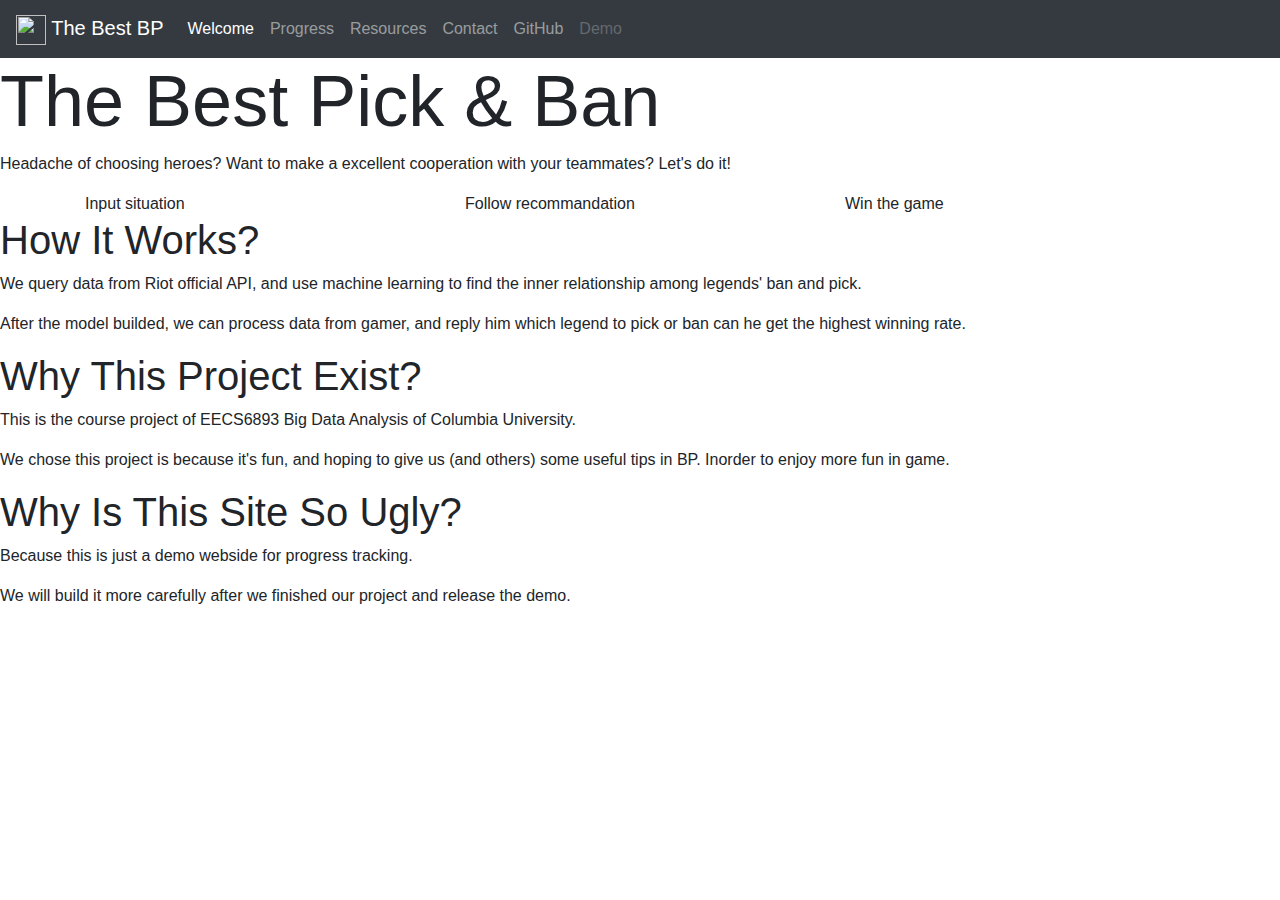
==== website/index.html @ 51c4eca4 "2019112501y" ====
<!DOCTYPE html>
<html lang="en">
<head>
    <meta charset="UTF-8">
    <meta name="viewport" content="width=device-width, initial-scale=1.0, shrink-to-fit=no">
    <meta http-equiv="X-UA-Compatible" content="ie=edge">
    <title>Best PB in LOL</title>
    <link rel="stylesheet"
        href="https://stackpath.bootstrapcdn.com/bootstrap/4.3.1/css/bootstrap.min.css"
        integrity="sha384-ggOyR0iXCbMQv3Xipma34MD+dH/1fQ784/j6cY/iJTQUOhcWr7x9JvoRxT2MZw1T"
        crossorigin="anonymous">
    <link rel="icon" type="image/png" href="img/square.png">
    <link rel="stylesheet" href="index.css">
    <script src="https://kit.fontawesome.com/d0b7ea6fca.js" crossorigin="anonymous"></script>
</head>
<body>
    <nav class="navbar navbar-expand-lg navbar-dark bg-dark">
        <a class="navbar-brand" href="index.html">
            <img src="img/square.png" width="30" height="30" alt="">
            The Best BP
        </a>
        <button class="navbar-toggler" type="button" data-toggle="collapse" data-target="#navbarNav"
            aria-controls="navbarNav" aria-expanded="false" aria-label="Toggle navigation">
            <span class="navbar-toggler-icon"></span>
        </button>
        <div class="collapse navbar-collapse" id="navbarNav">
            <ul class="navbar-nav">
                <li class="nav-item active">
                    <a class="nav-link" href="index.html">Welcome</a>
                </li>
                <li class="nav-item">
                    <a class="nav-link" href="progress.html">Progress</a>
                </li>
                <li class="nav-item">
                    <a class="nav-link" href="resources.html">Resources</a>
                </li>
                <li class="nav-item">
                    <a class="nav-link" href="contact.html">Contact</a>
                </li>
                <li class="nav-item">
                    <a class="nav-link" href="https://github.com/zy2362/Best-BP-in-LOL">GitHub <i class="fas fa-external-link-alt"></i></a>
                </li>
                <li class="nav-item">
                    <a class="nav-link disabled" href="#" tabindex="-1"
                        aria-disabled="true">Demo</a>
                </li>
            </ul>
        </div>
    </nav>

    <h1 class="display-3">The Best Pick & Ban</h1>
    <p>Headache of choosing heroes? Want to make a excellent cooperation with your teammates? Let's do it!</p>

    <div class="container">
        <div class="row">
            <div class="col-md icontext">
                <i class="far fa-keyboard"></i>
                Input situation
            </div>
            <div class="col-md icontext">
                <i class="fas fa-gamepad"></i>
                Follow recommandation
            </div>
            <div class="col-md icontext">
                <i class="far fa-laugh-squint"></i>
                Win the game
            </div>
        </div>
    </div>

    <h1>How It Works?</h1>
    <p>We query data from Riot official API, and use machine learning to find the inner relationship among legends' ban and pick.</p>
    <p>After the model builded, we can process data from gamer, and reply him which legend to pick or ban can he get the highest winning rate.</p>

    <h1>Why This Project Exist?</h1>
    <p>This is the course project of EECS6893 Big Data Analysis of Columbia University.</p>
    <p>We chose this project is because it's fun, and hoping to give us (and others) some useful tips in BP. Inorder to enjoy more fun in game.</p>

    <h1>Why Is This Site So Ugly?</h1>
    <p>Because this is just a demo webside for progress tracking.</p>
    <p>We will build it more carefully after we finished our project and release the demo.</p>

    <div class="toast" role="alert" aria-live="assertive" aria-atomic="true" data-autohide="false">
        <div class="toast-header">
            <img src="img/square.png" class="rounded mr-2" style="height: 1.5em;">
            <strong class="mr-auto">Follow Our Steps</strong>
            <small class="text-muted">Nov.4</small>
            <button type="button" class="ml-2 mb-1 close" data-dismiss="toast" aria-label="Close">
                <span aria-hidden="true">&times;</span>
            </button>
        </div>
        <div class="toast-body">
            This project is now under building. If you are interested, please follow us on github.
        </div>
    </div>

    <script src="https://code.jquery.com/jquery-3.3.1.slim.min.js"
        integrity="sha384-q8i/X+965DzO0rT7abK41JStQIAqVgRVzpbzo5smXKp4YfRvH+8abtTE1Pi6jizo"
        crossorigin="anonymous"></script>
    <script src="https://cdnjs.cloudflare.com/ajax/libs/popper.js/1.14.7/umd/popper.min.js"
        integrity="sha384-UO2eT0CpHqdSJQ6hJty5KVphtPhzWj9WO1clHTMGa3JDZwrnQq4sF86dIHNDz0W1"
        crossorigin="anonymous"></script>
    <script src="https://stackpath.bootstrapcdn.com/bootstrap/4.3.1/js/bootstrap.min.js"
        integrity="sha384-JjSmVgyd0p3pXB1rRibZUAYoIIy6OrQ6VrjIEaFf/nJGzIxFDsf4x0xIM+B07jRM"
        crossorigin="anonymous"></script>
    <script>
        //$('.toast').toast("show")
    </script>
</body>
</html>
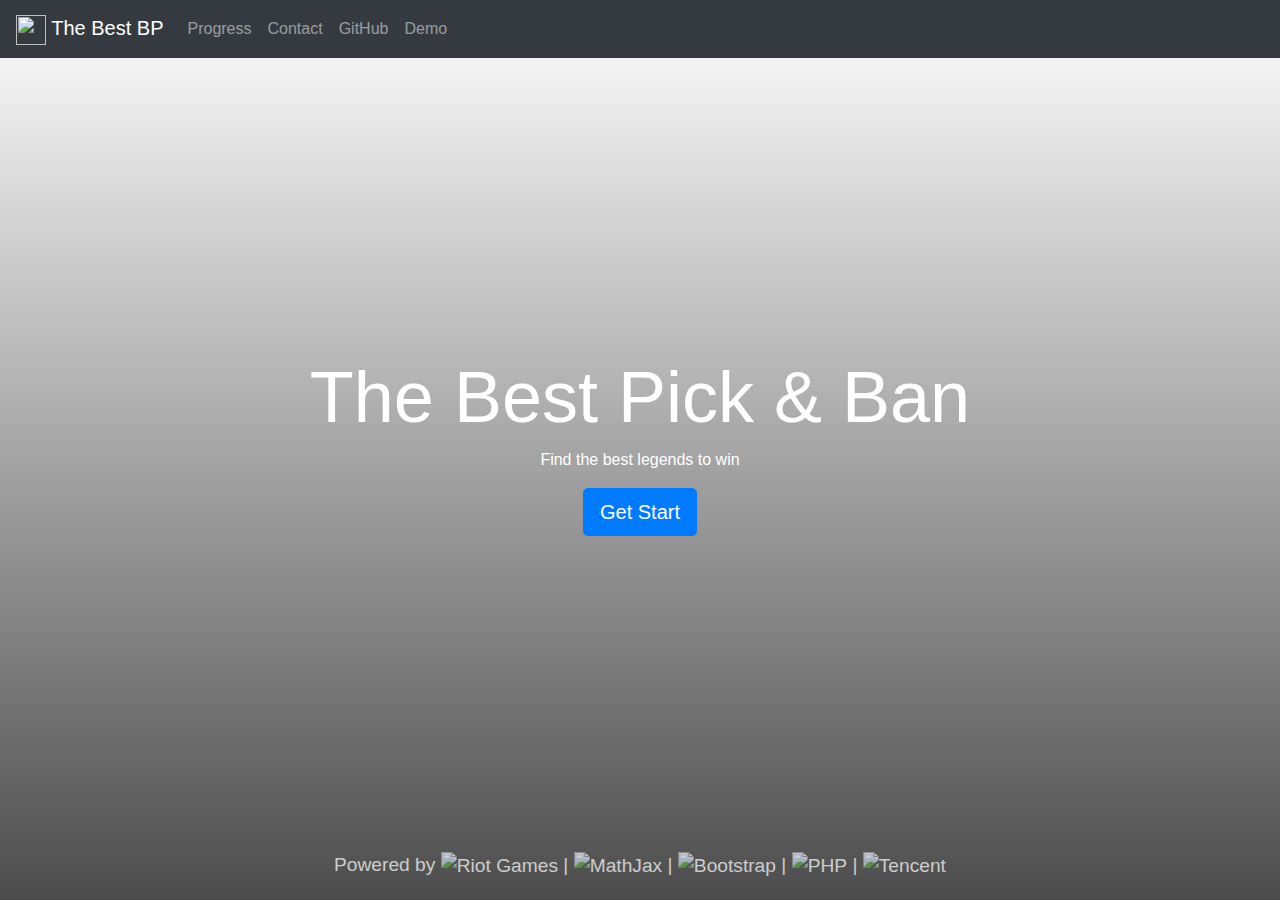
==== commit 1c96b2d6: "finished" ====
--- a/website/index.html
+++ b/website/index.html
@@ -1,18 +1,18 @@
 <!DOCTYPE html>
 <html lang="en">
+
 <head>
     <meta charset="UTF-8">
     <meta name="viewport" content="width=device-width, initial-scale=1.0, shrink-to-fit=no">
     <meta http-equiv="X-UA-Compatible" content="ie=edge">
     <title>Best PB in LOL</title>
-    <link rel="stylesheet"
-        href="https://stackpath.bootstrapcdn.com/bootstrap/4.3.1/css/bootstrap.min.css"
-        integrity="sha384-ggOyR0iXCbMQv3Xipma34MD+dH/1fQ784/j6cY/iJTQUOhcWr7x9JvoRxT2MZw1T"
-        crossorigin="anonymous">
+    <link rel="stylesheet" href="https://stackpath.bootstrapcdn.com/bootstrap/4.3.1/css/bootstrap.min.css"
+        integrity="sha384-ggOyR0iXCbMQv3Xipma34MD+dH/1fQ784/j6cY/iJTQUOhcWr7x9JvoRxT2MZw1T" crossorigin="anonymous">
     <link rel="icon" type="image/png" href="img/square.png">
-    <link rel="stylesheet" href="index.css">
+    <link rel="stylesheet" href="css/index.css">
     <script src="https://kit.fontawesome.com/d0b7ea6fca.js" crossorigin="anonymous"></script>
 </head>
+
 <body>
     <nav class="navbar navbar-expand-lg navbar-dark bg-dark">
         <a class="navbar-brand" href="index.html">
@@ -25,86 +25,48 @@
         </button>
         <div class="collapse navbar-collapse" id="navbarNav">
             <ul class="navbar-nav">
-                <li class="nav-item active">
-                    <a class="nav-link" href="index.html">Welcome</a>
-                </li>
                 <li class="nav-item">
                     <a class="nav-link" href="progress.html">Progress</a>
-                </li>
-                <li class="nav-item">
-                    <a class="nav-link" href="resources.html">Resources</a>
                 </li>
                 <li class="nav-item">
                     <a class="nav-link" href="contact.html">Contact</a>
                 </li>
                 <li class="nav-item">
-                    <a class="nav-link" href="https://github.com/zy2362/Best-BP-in-LOL">GitHub <i class="fas fa-external-link-alt"></i></a>
+                    <a class="nav-link" href="https://github.com/zy2362/Best-BP-in-LOL">GitHub <i
+                            class="fas fa-external-link-alt"></i></a>
                 </li>
                 <li class="nav-item">
-                    <a class="nav-link disabled" href="#" tabindex="-1"
-                        aria-disabled="true">Demo</a>
+                    <a class="nav-link" href="demo.html">Demo</a>
                 </li>
             </ul>
         </div>
     </nav>
 
-    <h1 class="display-3">The Best Pick & Ban</h1>
-    <p>Headache of choosing heroes? Want to make a excellent cooperation with your teammates? Let's do it!</p>
-
-    <div class="container">
-        <div class="row">
-            <div class="col-md icontext">
-                <i class="far fa-keyboard"></i>
-                Input situation
-            </div>
-            <div class="col-md icontext">
-                <i class="fas fa-gamepad"></i>
-                Follow recommandation
-            </div>
-            <div class="col-md icontext">
-                <i class="far fa-laugh-squint"></i>
-                Win the game
-            </div>
-        </div>
+    <div class="main">
+        <h1 class="display-3">The Best Pick & Ban</h1>
+        <p>Find the best legends to win</p>
+        <button type="button" class="btn btn-primary btn-lg" onclick="location.href='demo.html';">Get Start</button>
     </div>
 
-    <h1>How It Works?</h1>
-    <p>We query data from Riot official API, and use machine learning to find the inner relationship among legends' ban and pick.</p>
-    <p>After the model builded, we can process data from gamer, and reply him which legend to pick or ban can he get the highest winning rate.</p>
+    <footer>
+        Powered by
+        <img alt="Riot Games"
+            src="https://upload.wikimedia.org/wikipedia/en/thumb/d/df/Riot_Games_%282019%29.svg/1920px-Riot_Games_%282019%29.svg.png"> |
+        <img src="https://www.mathjax.org/badge/mj-logo.svg" alt="MathJax"> |
+        <img src="https://upload.wikimedia.org/wikipedia/commons/thumb/b/b2/Bootstrap_logo.svg/1024px-Bootstrap_logo.svg.png"
+            alt="Bootstrap"> |
+        <img src="https://upload.wikimedia.org/wikipedia/commons/thumb/2/27/PHP-logo.svg/1024px-PHP-logo.svg.png" alt="PHP"> |
+        <img src="https://upload.wikimedia.org/wikipedia/commons/thumb/2/22/Tencent_Logo.svg/220px-Tencent_Logo.svg.png" alt="Tencent">
+    </footer>
+</body>
+<script src="https://code.jquery.com/jquery-3.3.1.slim.min.js"
+    integrity="sha384-q8i/X+965DzO0rT7abK41JStQIAqVgRVzpbzo5smXKp4YfRvH+8abtTE1Pi6jizo"
+    crossorigin="anonymous"></script>
+<script src="https://cdnjs.cloudflare.com/ajax/libs/popper.js/1.14.7/umd/popper.min.js"
+    integrity="sha384-UO2eT0CpHqdSJQ6hJty5KVphtPhzWj9WO1clHTMGa3JDZwrnQq4sF86dIHNDz0W1"
+    crossorigin="anonymous"></script>
+<script src="https://stackpath.bootstrapcdn.com/bootstrap/4.3.1/js/bootstrap.min.js"
+    integrity="sha384-JjSmVgyd0p3pXB1rRibZUAYoIIy6OrQ6VrjIEaFf/nJGzIxFDsf4x0xIM+B07jRM"
+    crossorigin="anonymous"></script>
 
-    <h1>Why This Project Exist?</h1>
-    <p>This is the course project of EECS6893 Big Data Analysis of Columbia University.</p>
-    <p>We chose this project is because it's fun, and hoping to give us (and others) some useful tips in BP. Inorder to enjoy more fun in game.</p>
-
-    <h1>Why Is This Site So Ugly?</h1>
-    <p>Because this is just a demo webside for progress tracking.</p>
-    <p>We will build it more carefully after we finished our project and release the demo.</p>
-
-    <div class="toast" role="alert" aria-live="assertive" aria-atomic="true" data-autohide="false">
-        <div class="toast-header">
-            <img src="img/square.png" class="rounded mr-2" style="height: 1.5em;">
-            <strong class="mr-auto">Follow Our Steps</strong>
-            <small class="text-muted">Nov.4</small>
-            <button type="button" class="ml-2 mb-1 close" data-dismiss="toast" aria-label="Close">
-                <span aria-hidden="true">&times;</span>
-            </button>
-        </div>
-        <div class="toast-body">
-            This project is now under building. If you are interested, please follow us on github.
-        </div>
-    </div>
-
-    <script src="https://code.jquery.com/jquery-3.3.1.slim.min.js"
-        integrity="sha384-q8i/X+965DzO0rT7abK41JStQIAqVgRVzpbzo5smXKp4YfRvH+8abtTE1Pi6jizo"
-        crossorigin="anonymous"></script>
-    <script src="https://cdnjs.cloudflare.com/ajax/libs/popper.js/1.14.7/umd/popper.min.js"
-        integrity="sha384-UO2eT0CpHqdSJQ6hJty5KVphtPhzWj9WO1clHTMGa3JDZwrnQq4sF86dIHNDz0W1"
-        crossorigin="anonymous"></script>
-    <script src="https://stackpath.bootstrapcdn.com/bootstrap/4.3.1/js/bootstrap.min.js"
-        integrity="sha384-JjSmVgyd0p3pXB1rRibZUAYoIIy6OrQ6VrjIEaFf/nJGzIxFDsf4x0xIM+B07jRM"
-        crossorigin="anonymous"></script>
-    <script>
-        //$('.toast').toast("show")
-    </script>
-</body>
 </html>--- a/website/css/index.css
+++ b/website/css/index.css
@@ -0,0 +1,42 @@
+body {
+    display: flex;
+    flex-flow: column;
+    justify-content: space-between;
+    align-items: center;
+    margin: 0;
+    padding: 0;
+    min-height: 100vh;
+    color: white;
+    text-align: center;
+    background-image: linear-gradient(rgba(0,0,0,0),rgba(0,0,0,.7)), url(https://static.invenglobal.com/upload/image/2019/11/27/i1574888444441900.jpeg);
+    background-size: cover;
+    background-position-x: 50%;
+}
+nav {
+    position: sticky;
+    top: 0;
+    width: 100%;
+}
+h1 {
+    font-weight: bold;
+}
+footer {
+    cursor: default;
+    padding: 1em 0;
+    opacity: .7;
+    font-size: 1.2em;
+    transition: opacity .5s;
+}
+footer:hover {
+    opacity: 1;
+}
+footer:hover img{
+    opacity: .7;
+}
+footer img {
+    height: 1em;
+    transition: opacity .5s;
+}
+footer img:hover {
+    opacity: 1;
+}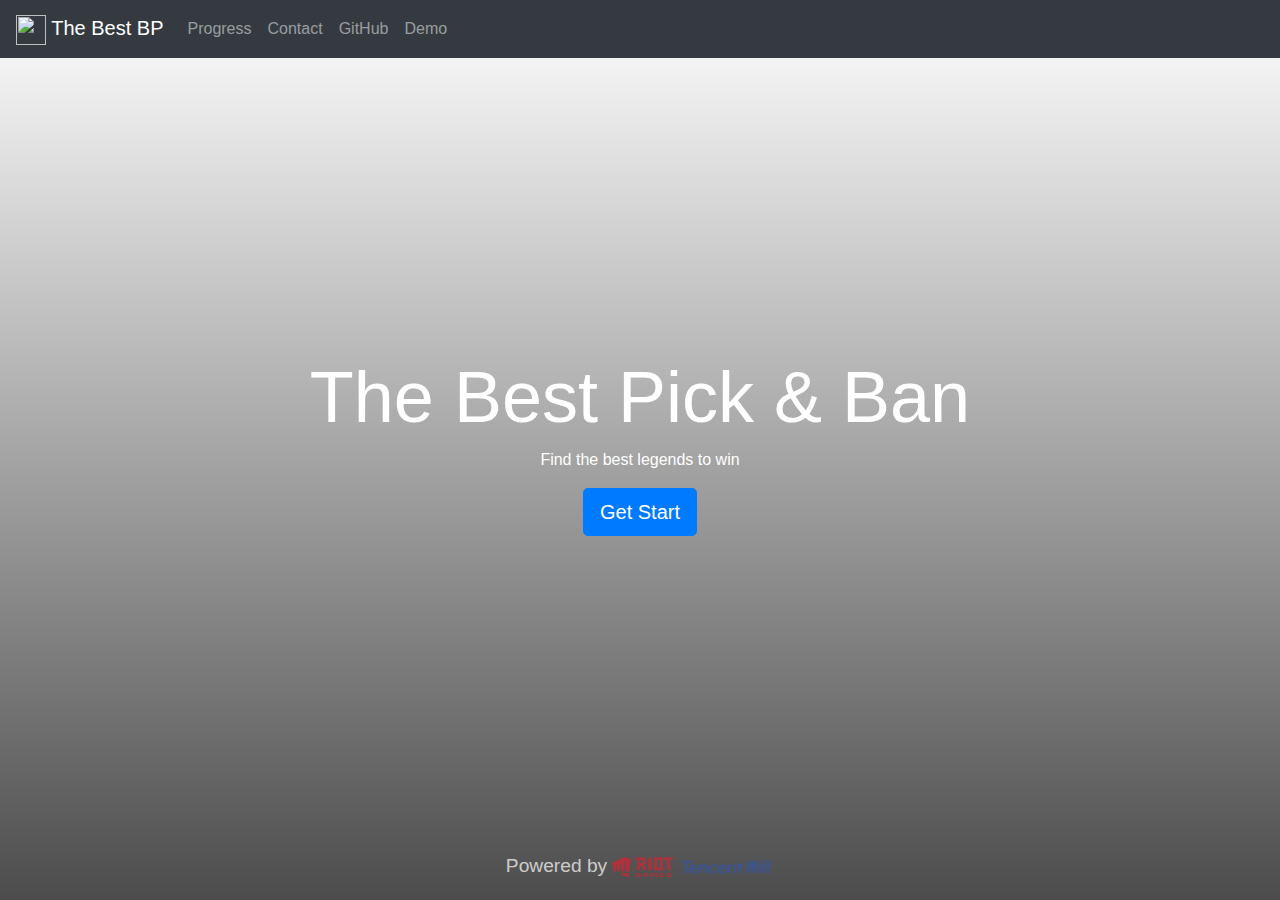
==== commit 4b07fa9e: "localized" ====
--- a/website/index.html
+++ b/website/index.html
@@ -5,12 +5,10 @@
     <meta charset="UTF-8">
     <meta name="viewport" content="width=device-width, initial-scale=1.0, shrink-to-fit=no">
     <meta http-equiv="X-UA-Compatible" content="ie=edge">
-    <title>Best PB in LOL</title>
-    <link rel="stylesheet" href="https://stackpath.bootstrapcdn.com/bootstrap/4.3.1/css/bootstrap.min.css"
-        integrity="sha384-ggOyR0iXCbMQv3Xipma34MD+dH/1fQ784/j6cY/iJTQUOhcWr7x9JvoRxT2MZw1T" crossorigin="anonymous">
+    <title>Best BP in LOL</title>
+    <link rel="stylesheet" href="css/bootstrap.min.css">
     <link rel="icon" type="image/png" href="img/square.png">
     <link rel="stylesheet" href="css/index.css">
-    <script src="https://kit.fontawesome.com/d0b7ea6fca.js" crossorigin="anonymous"></script>
 </head>
 
 <body>
@@ -32,8 +30,7 @@
                     <a class="nav-link" href="contact.html">Contact</a>
                 </li>
                 <li class="nav-item">
-                    <a class="nav-link" href="https://github.com/zy2362/Best-BP-in-LOL">GitHub <i
-                            class="fas fa-external-link-alt"></i></a>
+                    <a class="nav-link" href="https://github.com/zy2362/Best-BP-in-LOL">GitHub</a>
                 </li>
                 <li class="nav-item">
                     <a class="nav-link" href="demo.html">Demo</a>
@@ -50,23 +47,11 @@
 
     <footer>
         Powered by
-        <img alt="Riot Games"
-            src="https://upload.wikimedia.org/wikipedia/en/thumb/d/df/Riot_Games_%282019%29.svg/1920px-Riot_Games_%282019%29.svg.png"> |
-        <img src="https://www.mathjax.org/badge/mj-logo.svg" alt="MathJax"> |
-        <img src="https://upload.wikimedia.org/wikipedia/commons/thumb/b/b2/Bootstrap_logo.svg/1024px-Bootstrap_logo.svg.png"
-            alt="Bootstrap"> |
-        <img src="https://upload.wikimedia.org/wikipedia/commons/thumb/2/27/PHP-logo.svg/1024px-PHP-logo.svg.png" alt="PHP"> |
-        <img src="https://upload.wikimedia.org/wikipedia/commons/thumb/2/22/Tencent_Logo.svg/220px-Tencent_Logo.svg.png" alt="Tencent">
+        <img src="img/riot.png" alt="Riot Games">
+        <img src="img/tencent.png" alt="Tencent">
     </footer>
+    <script src="js/jquery-3.3.1.slim.min.js"></script>
+    <script src="js/bootstrap.min.js"></script>
 </body>
-<script src="https://code.jquery.com/jquery-3.3.1.slim.min.js"
-    integrity="sha384-q8i/X+965DzO0rT7abK41JStQIAqVgRVzpbzo5smXKp4YfRvH+8abtTE1Pi6jizo"
-    crossorigin="anonymous"></script>
-<script src="https://cdnjs.cloudflare.com/ajax/libs/popper.js/1.14.7/umd/popper.min.js"
-    integrity="sha384-UO2eT0CpHqdSJQ6hJty5KVphtPhzWj9WO1clHTMGa3JDZwrnQq4sF86dIHNDz0W1"
-    crossorigin="anonymous"></script>
-<script src="https://stackpath.bootstrapcdn.com/bootstrap/4.3.1/js/bootstrap.min.js"
-    integrity="sha384-JjSmVgyd0p3pXB1rRibZUAYoIIy6OrQ6VrjIEaFf/nJGzIxFDsf4x0xIM+B07jRM"
-    crossorigin="anonymous"></script>
 
 </html>--- a/website/css/index.css
+++ b/website/css/index.css
@@ -11,6 +11,7 @@
     background-image: linear-gradient(rgba(0,0,0,0),rgba(0,0,0,.7)), url(https://static.invenglobal.com/upload/image/2019/11/27/i1574888444441900.jpeg);
     background-size: cover;
     background-position-x: 50%;
+    background-attachment: fixed;
 }
 nav {
     position: sticky;
